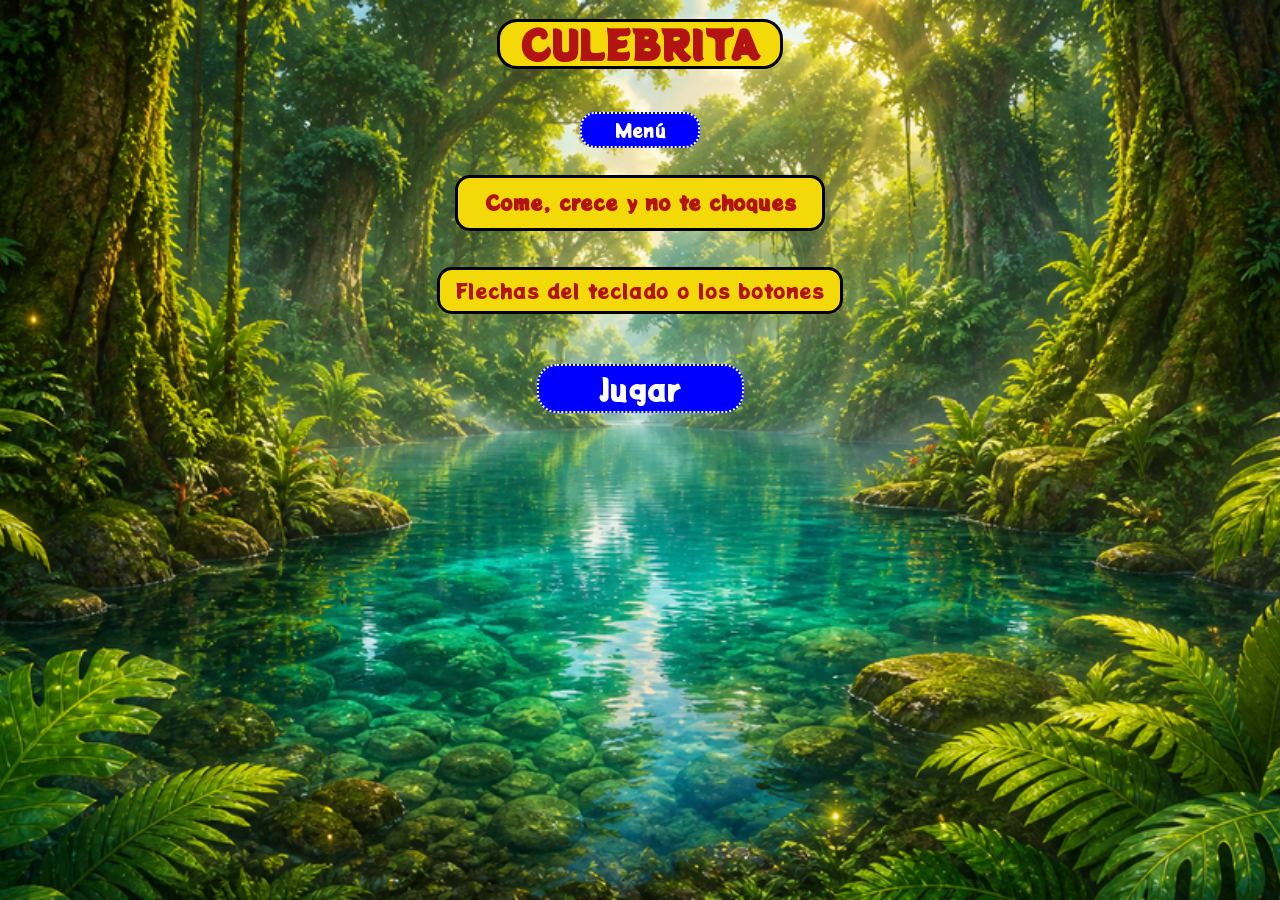
==== html/culebrita.html @ 38f04334 "feat: mover juegos a html/ y agregar botón de menú." ====
<!DOCTYPE html>
<html>
    <head>
        <meta charset="utf-8">
        <meta name="viewport" content="width=device-width, initial-scale=1">
        <title>CULEBRITA</title>
        <link rel="stylesheet" href="../styles.css">
    </head>
    <body>
        <section id="pantalla-inicio">
            <h1 class="titulo-principal">CULEBRITA</h1>
            <a class="boton-volver" href="../index.html">Menú</a>
            <h2 class="subtitulo-principal">Come, crece y no te choques</h2>
            <p class="texto-ayuda">Flechas del teclado o los botones</p>
            <button id="boton-jugar">Jugar</button>
        </section>
        <section id="pantalla-juego">
            <h1 class="titulo-principal">CULEBRITA</h1>
            <a class="boton-volver" href="../index.html">Menú</a>
            <p id="puntaje">Puntos: 0</p>
            <canvas id="tablero" width="400" height="400"></canvas>
            <div class="tarjetas-ataques">
                <button id="boton-arriba" class="boton-ataque">Arriba</button>
                <button id="boton-izquierda" class="boton-ataque">Izquierda</button>
                <button id="boton-derecha" class="boton-ataque">Derecha</button>
                <button id="boton-abajo" class="boton-ataque">Abajo</button>
            </div>
            <section id="mensajes-resultado">
                <p id="resultado-encuentro">!!!A comer!!!</p>
                <div id="reiniciar">
                    <button id="boton-reiniciar">Reiniciar</button>
                </div>
            </section>
        </section>
        <script src="../js/culebrita.js"></script>
    </body>
</html>
---- styles.css ----
@import url('https://fonts.googleapis.com/css2?family=Permanent+Marker&family=Potta+One&display=swap');

 body{
    font-family: Potta One, serif;
    background-repeat: no-repeat;
    background-size: cover;    
 }

#seleccionar-mascota {
    display: flex;
    flex-direction: column;
    justify-content: center;
    align-items: center;
}

.titulo-principal, .titulo-conbate{
    color: #B31312;
    font-size: 40px;
    background: #f3d908;
    height: 44px;
    width: 251px;
    margin-top: 19px;
    border-radius: 20px;
    border: 3px solid black;
    display: flex;
    justify-content: center;
    align-items: center;
}

.subtitulo-principal,.subtitulo-conbate{
    color: #B31312;
    font-size: 30px;
    border-radius: 15px;
    border: 3px solid black;
    background: #f3d908;
    height: 38px;
    width: 332px;
    display: flex;
    justify-content: center;
    align-items: center;
}

.tarjetas{
    display: flex;
    gap: 10px;
}

.tarjeta-de-mokepon{
    width: 246px;
    height: 225px;
    background: #f3d908;
    padding: 10px;
    box-sizing: border-box;
    border-radius: 20px;
    border: 3px solid black;
    display: flex;
}

.tarjeta-de-mokepon img{
    width: 150px;
}

#boton-mascotas{
    width: 207px;
    height: 49px;
    border-radius: 20px;
    background-color: blue;
    border: 2px dotted white;
    color: white;
    font-family: Potta One, serif;
    margin-top: 30px;
    font-size: 30px;    
}

input{
 display: none;
}

input:checked + label{
    background: orange;
}


.cuadro-medidor-vidas{
    display: grid;
    color: white;
    grid-template-columns:20px 140px 420px 140px 20px    
}

#mascota-jugador , #mascota-oponente{
    background: yellow;
    border-radius: 20px;
    border: 3px solid black;
    height: 23px;
    width: 110px;
    color: #B31312;
    display: flex;
    justify-content: center;
    font-size: 19px;
    align-items: center;
    margin: 0px;
}

#vidas-jugador, #vidas-oponente {
    margin-top: 0px;
    color: black;
    display: flex;
    justify-content: center;
}

.cuadro-combate {
    display: grid;
    color: red;
    grid-template-columns: 300px 80px 320px 80px 300px;
    justify-items: center;
    font-size: 25px;

}   

.img-combate{
    box-sizing: border-box;
    display: flex;
    justify-content: center;
}

.img-combate img{
    width: 250px;
}

#mensajes-resultado{
    background: blue;
    border-radius: 50px;
    width: 374px;
    height: 101px;
    display: flex;
    margin-top: 10px;
    font-size: 20px;
    color: white;
    flex-direction: column;
    justify-content: flex-start;
    align-items: center;
    border: 2px solid white;
}


#boton-reiniciar{
    border: none;
    color: coral;;
    font-family: Potta One, serif;
    font-size: 19px;
    background: transparent;
}

.boton-ataque{
    background-color: #f3d908;
    padding: 1px;
    box-sizing: border-box;
    border-radius: 15px;
    border: 2px solid black;
    width: 100px;
    color: #B31312;
    font-family: Potta One, serif;
    font-size: 19px;
    margin-top: 0px;

}

.boton-ataque:hover {
    background-color: orange;
}

#seleccionar-ataque{
    flex-direction: column;
    align-items: center;
    display: flex;
}


@media (max-width: 360px) {
    .targetas{
        flex-direction: column;
    }
}

#historial-ataques {
    max-height: 360px;
    overflow-y: auto;
    color: #B31312;
    font-size: 16px;
    text-align: center;
    margin-top: 10px;
}

#historial-ataques p {
    margin: 2px 0;
    background: #f3d908;
    border-radius: 15px;
    border: 2px solid black;
    box-sizing: border-box;
}

/**/

html, body {
    margin: 0;
}

body {
    font-family: Potta One, serif;
    background-color: #081c15;
    background-image: url("./assets/fondo-selva.png");
    background-repeat: no-repeat;
    background-size: cover;
    background-position: center;
    background-attachment: fixed;
    min-height: 100vh;
}

#pantalla-inicio,
#pantalla-juego {
    display: flex;
    flex-direction: column;
    justify-content: center;
    align-items: center;
}

.titulo-principal {
    color: #B31312;
    font-size: 40px;
    background: #f3d908;
    height: 44px;
    width: 280px;
    margin-top: 19px;
    border-radius: 20px;
    border: 3px solid black;
    display: flex;
    justify-content: center;
    align-items: center;
}

.subtitulo-principal,
.texto-ayuda,
#puntaje {
    color: #B31312;
    font-size: 20px;
    border-radius: 15px;
    border: 3px solid black;
    background: #f3d908;
    padding: 6px 16px;
    display: flex;
    justify-content: center;
    align-items: center;
}

#boton-jugar {
    width: 207px;
    height: 49px;
    border-radius: 20px;
    background-color: blue;
    border: 2px dotted white;
    color: white;
    font-family: Potta One, serif;
    margin-top: 30px;
    font-size: 30px;
}

#tablero {
    border: 3px solid black;
    border-radius: 8px;
    background: transparent;
}

.tarjetas-ataques {
    display: flex;
    gap: 10px;
    flex-wrap: wrap;
    justify-content: center;
    max-width: 420px;
}

.boton-ataque {
    background-color: #f3d908;
    padding: 1px;
    box-sizing: border-box;
    border-radius: 15px;
    border: 2px solid black;
    width: 120px;
    color: #B31312;
    font-family: Potta One, serif;
    font-size: 16px;
    margin-top: 12px;
}

.boton-ataque:hover {
    background-color: orange;
}

#mensajes-resultado {
    background: blue;
    border-radius: 50px;
    width: 374px;
    min-height: 80px;
    display: flex;
    margin-top: 16px;
    font-size: 18px;
    color: white;
    flex-direction: column;
    justify-content: center;
    align-items: center;
    border: 2px solid white;
}

#boton-reiniciar {
    border: none;
    color: coral;
    font-family: Potta One, serif;
    font-size: 19px;
    background: transparent;
}

body.pagina-menu {
    background-color: #1a1a2e;
    background-image: url("./assets/fondo-index.png");
    background-repeat: no-repeat;
    background-size: cover;
    background-position: center;
    background-attachment: fixed;
}

#pantalla-menu {
    display: flex;
    flex-direction: column;
    justify-content: center;
    align-items: center;
    min-height: 100vh;
}

.tarjetas-menu {
    display: flex;
    gap: 20px;
    flex-wrap: wrap;
    justify-content: center;
    margin-top: 20px;
}

.boton-menu {
    width: 220px;
    height: 56px;
    border-radius: 20px;
    background-color: blue;
    border: 2px dotted white;
    color: white;
    font-family: Potta One, serif;
    font-size: 28px;
    text-decoration: none;
    display: flex;
    justify-content: center;
    align-items: center;
    box-sizing: border-box;
}

.boton-menu:hover {
    background-color: orange;
    color: #B31312;
}

.boton-volver {
    width: 120px;
    height: 36px;
    margin: 10px 0;
    border-radius: 15px;
    background-color: blue;
    border: 2px dotted white;
    color: white;
    font-family: Potta One, serif;
    font-size: 18px;
    text-decoration: none;
    display: flex;
    justify-content: center;
    align-items: center;
    box-sizing: border-box;
}

.boton-volver:hover {
    background-color: orange;
    color: #B31312;
}
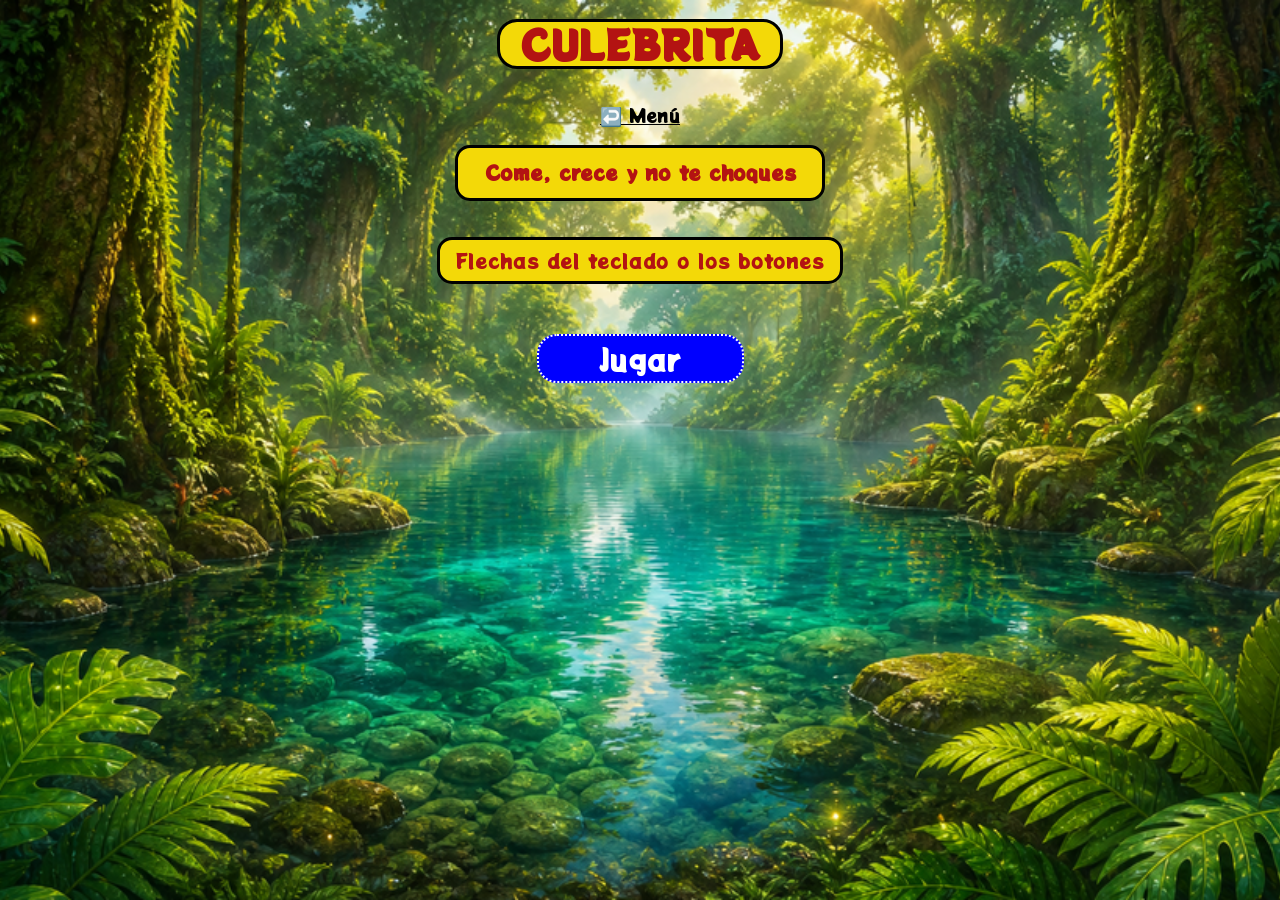
==== commit 571262d7: "feat: botón de ayuda con reglas de combate en Mokepon." ====
--- a/html/culebrita.html
+++ b/html/culebrita.html
@@ -9,21 +9,21 @@
     <body>
         <section id="pantalla-inicio">
             <h1 class="titulo-principal">CULEBRITA</h1>
-            <a class="boton-volver" href="../index.html">Menú</a>
+            <a class="boton-volver" href="../index.html">↩️​ Menú</a>
             <h2 class="subtitulo-principal">Come, crece y no te choques</h2>
             <p class="texto-ayuda">Flechas del teclado o los botones</p>
             <button id="boton-jugar">Jugar</button>
         </section>
         <section id="pantalla-juego">
             <h1 class="titulo-principal">CULEBRITA</h1>
-            <a class="boton-volver" href="../index.html">Menú</a>
+            <a class="boton-volver" href="../index.html">↩️​ Menú</a>
             <p id="puntaje">Puntos: 0</p>
             <canvas id="tablero" width="400" height="400"></canvas>
             <div class="tarjetas-ataques">
-                <button id="boton-arriba" class="boton-ataque">Arriba</button>
-                <button id="boton-izquierda" class="boton-ataque">Izquierda</button>
-                <button id="boton-derecha" class="boton-ataque">Derecha</button>
-                <button id="boton-abajo" class="boton-ataque">Abajo</button>
+                <button id="boton-izquierda" class="boton-ataque">​⬅️​ Izquierda</button>
+                <button id="boton-arriba" class="boton-ataque">⬆️​ Arriba</button>
+                <button id="boton-derecha" class="boton-ataque">➡️​ Derecha</button>
+                <button id="boton-abajo" class="boton-ataque">⬇️​ Abajo</button>
             </div>
             <section id="mensajes-resultado">
                 <p id="resultado-encuentro">!!!A comer!!!</p>
--- a/styles.css
+++ b/styles.css
@@ -365,23 +365,37 @@
 }
 
 .boton-volver {
-    width: 120px;
-    height: 36px;
-    margin: 10px 0;
-    border-radius: 15px;
+    color: black;
+    font-family: Potta One, serif;
+    font-size: 18px;
+}
+
+.boton-volver:hover {
+    background-color: orange;
+    color: #B31312;
+}
+
+#boton-ayuda {
+    width: 160px;
+    height: 40px;
+    border-radius: 20px;
     background-color: blue;
     border: 2px dotted white;
     color: white;
     font-family: Potta One, serif;
-    font-size: 18px;
-    text-decoration: none;
-    display: flex;
-    justify-content: center;
-    align-items: center;
-    box-sizing: border-box;
-}
-
-.boton-volver:hover {
-    background-color: orange;
-    color: #B31312;
-}
+    margin-top: 16px;
+    font-size: 22px;
+}
+
+#guia-mokepon {
+    max-width: 640px;
+    margin: 16px 20px 0 20px;
+    padding: 12px 16px;
+    color: #B31312;
+    font-size: 16px;
+    line-height: 1.4;
+    text-align: center;
+    border-radius: 15px;
+    border: 3px solid black;
+    background: #f3d908;
+}
